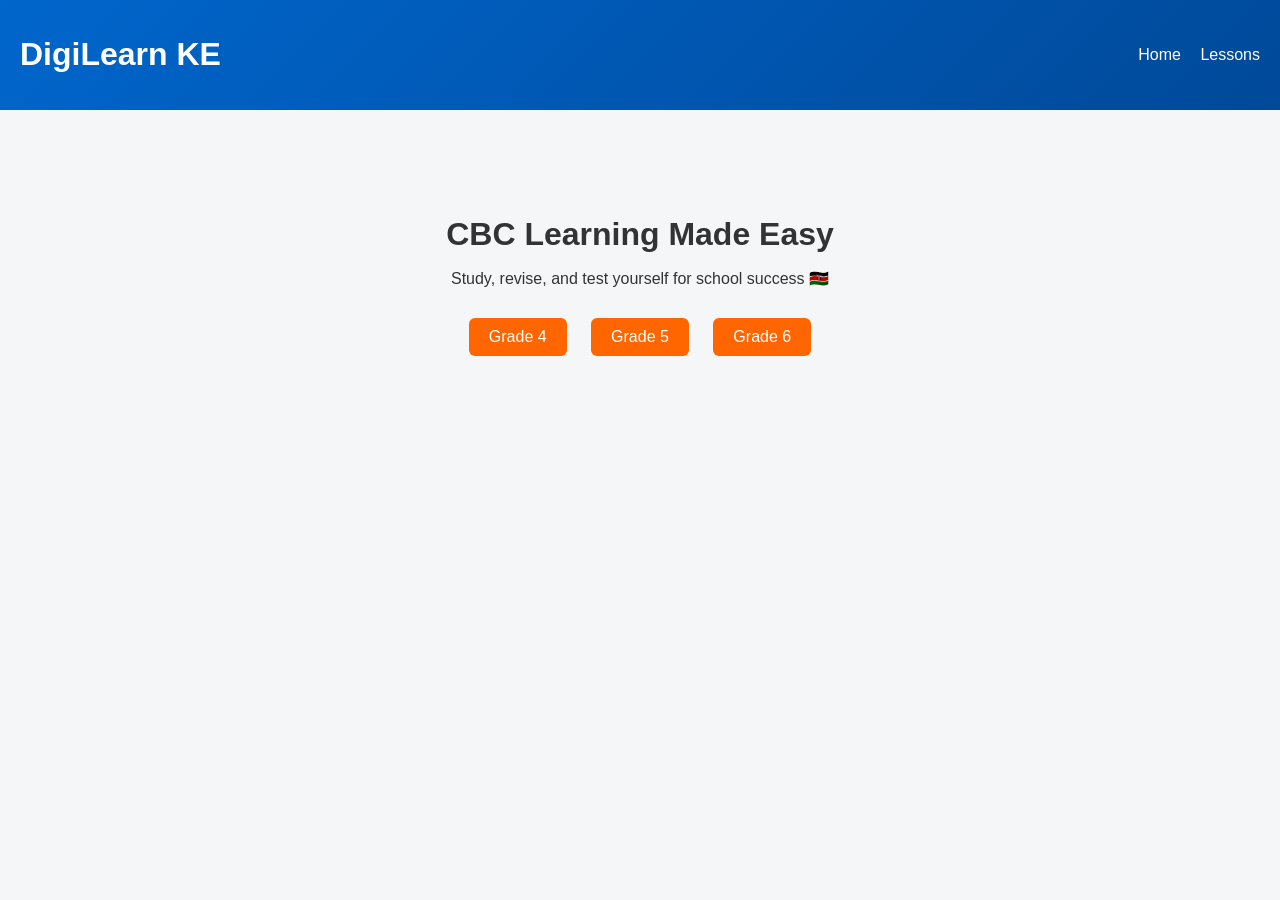
==== index.html @ 2736bbf3 "Add files via upload" ====
<!DOCTYPE html>
<html lang="en">
<head>
    <meta charset="UTF-8">
    <meta name="viewport" content="width=device-width, initial-scale=1.0">
    <title>DigiLearn KE</title>
    <link rel="stylesheet" href="style.css?v=1">
</head>
<body>

<header>
    <h1>DigiLearn KE</h1>
    <nav>
        <a href="index.html">Home</a>
        <a href="lessons.html">Lessons</a>
    </nav>
</header>

<section class="hero">
    <h2>CBC Learning Made Easy</h2>
    <p>Study, revise, and test yourself for school success 🇰🇪</p>

    <div class="levels">
        <a href="lessons.html?grade=4" class="btn">Grade 4</a>
        <a href="lessons.html?grade=5" class="btn">Grade 5</a>
        <a href="lessons.html?grade=6" class="btn">Grade 6</a>
    </div>
</section>

<script src="data.js"></script>
<script>
    console.log(data);
</script>

</body>
</html>
---- style.css ----
/* ===== GLOBAL ===== */
body {
    font-family: 'Segoe UI', Arial, sans-serif;
    margin: 0;
    background: #f4f6f8;
    color: #333;
}

/* ===== HEADER ===== */
header {
    background: linear-gradient(135deg, #0066cc, #004999);
    color: white;
    padding: 15px 20px;
    display: flex;
    justify-content: space-between;
    align-items: center;
}

nav a {
    color: white;
    margin-left: 15px;
    text-decoration: none;
    font-weight: 500;
}

nav a:hover {
    text-decoration: underline;
}

/* ===== HERO ===== */
.hero {
    text-align: center;
    padding: 80px 20px;
}

.hero h2 {
    font-size: 2rem;
    margin-bottom: 10px;
}

/* ===== BUTTON ===== */
.btn {
    background: #ff6600;
    color: white;
    padding: 10px 20px;
    text-decoration: none;
    border-radius: 6px;
    display: inline-block;
    transition: 0.3s;
}

.btn:hover {
    background: #e65c00;
}

/* ===== LEVEL BUTTONS ===== */
.levels {
    margin-top: 20px;
}

.levels .btn {
    margin: 10px;
}

/* ===== CARDS / LESSONS ===== */
.lessons {
    display: flex;
    flex-wrap: wrap;
    gap: 20px;
    padding: 20px;
    justify-content: center;
}

.card {
    background: white;
    padding: 20px;
    border-radius: 12px;
    width: 220px;
    text-align: center;
    box-shadow: 0 4px 10px rgba(0,0,0,0.08);
    transition: 0.3s;
}

.card:hover {
    transform: translateY(-5px);
}

.card a {
    display: inline-block;
    margin-top: 10px;
    color: #0066cc;
    font-weight: bold;
}

/* ===== CONTAINER ===== */
.container {
    max-width: 750px;
    margin: auto;
    padding: 20px;
}

/* ===== NOTES CARD ===== */
.notes-card {
    background: linear-gradient(135deg, #ffffff, #f9fbff);
    padding: 20px;
    border-radius: 12px;
    margin-bottom: 25px;
    box-shadow: 0 4px 10px rgba(0,0,0,0.08);
    border-left: 6px solid #0066cc;
}

.notes-card h2 {
    margin-top: 0;
    color: #0066cc;
}

/* ===== NOTES TEXT ===== */
.notes-card p {
    line-height: 1.6;
    margin-bottom: 10px;
}

/* ===== EXAMPLE BOX ===== */
.example-box {
    background: #fff3cd;
    padding: 10px;
    border-radius: 6px;
    margin-top: 10px;
    font-weight: bold;
    border-left: 4px solid #ffcc00;
}

/* ===== QUESTIONS ===== */
.question-block {
    background: white;
    padding: 15px;
    margin-bottom: 20px;
    border-radius: 10px;
    box-shadow: 0 3px 8px rgba(0,0,0,0.08);
}

.question-block p {
    margin-bottom: 10px;
}

/* ===== INPUT ===== */
.question-block input {
    width: 100%;
    padding: 10px;
    border-radius: 6px;
    border: 1px solid #ccc;
    margin-top: 5px;
    transition: 0.2s;
}

.question-block input:focus {
    border-color: #0066cc;
    outline: none;
}

/* ===== BUTTON ===== */
.question-block button {
    margin-top: 10px;
    padding: 8px 15px;
    border: none;
    background: #007bff;
    color: white;
    border-radius: 6px;
    cursor: pointer;
    transition: 0.3s;
}

.question-block button:hover {
    background: #0056b3;
}

/* ===== RESULT TEXT ===== */
.result {
    margin-top: 10px;
    font-weight: bold;
}

/* ===== NAV BUTTONS ===== */
.nav-buttons {
    display: flex;
    justify-content: space-between;
    margin-top: 20px;
}

.nav-buttons button {
    padding: 10px 20px;
    border: none;
    background: #28a745;
    color: white;
    border-radius: 6px;
    cursor: pointer;
    transition: 0.3s;
}

.nav-buttons button:hover {
    background: #1e7e34;
}

/* ===== MOBILE RESPONSIVE ===== */
@media (max-width: 768px) {

    .hero {
        padding: 60px 15px;
    }

    .hero h2 {
        font-size: 1.5rem;
    }

    .lessons {
        flex-direction: column;
        align-items: center;
    }

    .card {
        width: 90%;
    }

    header {
        flex-direction: column;
        align-items: flex-start;
    }

    nav {
        margin-top: 10px;
    }

    .container {
        padding: 15px;
    }
}
/* ===== FINAL QUIZ ===== */

.submit-btn {
    width: 100%;
    padding: 14px;
    border: none;
    background: #ff6600;
    color: white;
    font-size: 16px;
    border-radius: 10px;
    cursor: pointer;
    margin-top: 20px;
    font-weight: bold;
}

.submit-btn:hover {
    background: #e65c00;
}

.score-card {
    background: white;
    margin-top: 25px;
    padding: 20px;
    border-radius: 12px;
    text-align: center;
    font-size: 24px;
    font-weight: bold;
    box-shadow: 0 4px 10px rgba(0,0,0,0.1);
}
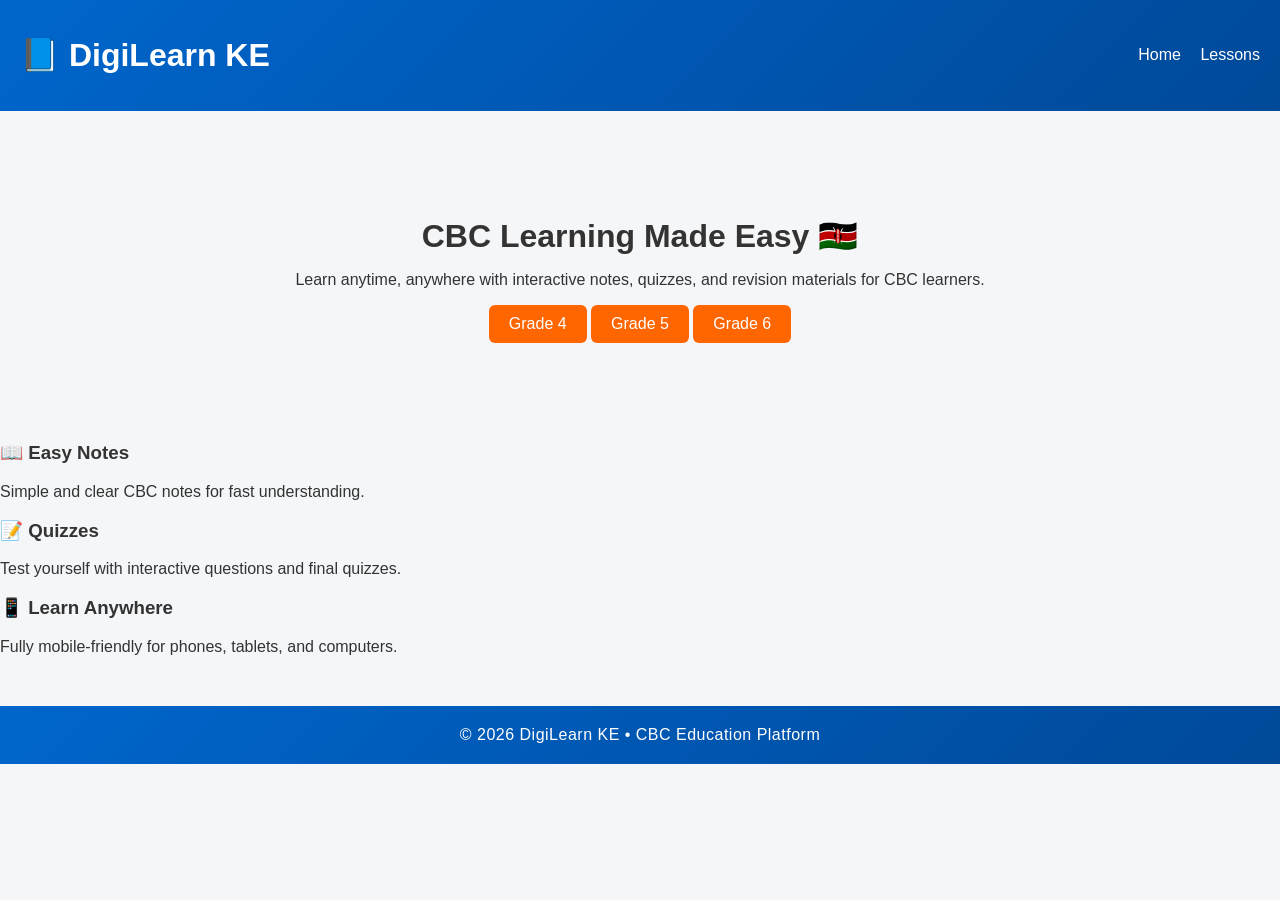
==== commit 696d13f1: "Add files via upload" ====
--- a/index.html
+++ b/index.html
@@ -3,34 +3,98 @@
 <head>
     <meta charset="UTF-8">
     <meta name="viewport" content="width=device-width, initial-scale=1.0">
+
     <title>DigiLearn KE</title>
-    <link rel="stylesheet" href="style.css?v=1">
+
+    <!-- Google Font -->
+    <link href="https://fonts.googleapis.com/css2?family=Poppins:wght@300;400;500;600;700&display=swap" rel="stylesheet">
+
+    <!-- CSS -->
+    <link rel="stylesheet" href="style.css?v=5">
 </head>
+
 <body>
 
-<header>
-    <h1>DigiLearn KE</h1>
-    <nav>
-        <a href="index.html">Home</a>
-        <a href="lessons.html">Lessons</a>
-    </nav>
-</header>
+    <!-- ================= HEADER ================= -->
+    <header>
+        <div class="logo">
+            <h1>📘 DigiLearn KE</h1>
+        </div>
 
-<section class="hero">
-    <h2>CBC Learning Made Easy</h2>
-    <p>Study, revise, and test yourself for school success 🇰🇪</p>
+        <nav>
+            <a href="index.html">Home</a>
+            <a href="lessons.html">Lessons</a>
+        </nav>
+    </header>
 
-    <div class="levels">
-        <a href="lessons.html?grade=4" class="btn">Grade 4</a>
-        <a href="lessons.html?grade=5" class="btn">Grade 5</a>
-        <a href="lessons.html?grade=6" class="btn">Grade 6</a>
-    </div>
-</section>
+    <!-- ================= HERO SECTION ================= -->
+    <section class="hero">
 
-<script src="data.js"></script>
-<script>
-    console.log(data);
-</script>
+        <div class="hero-content">
+
+            <h2>CBC Learning Made Easy 🇰🇪</h2>
+
+            <p>
+                Learn anytime, anywhere with interactive notes,
+                quizzes, and revision materials for CBC learners.
+            </p>
+
+            <div class="levels">
+
+                <a href="lessons.html?grade=4" class="btn">
+                    Grade 4
+                </a>
+
+                <a href="lessons.html?grade=5" class="btn">
+                    Grade 5
+                </a>
+
+                <a href="lessons.html?grade=6" class="btn">
+                    Grade 6
+                </a>
+
+            </div>
+
+        </div>
+
+    </section>
+
+    <!-- ================= FEATURES ================= -->
+    <section class="features">
+
+        <div class="feature-card">
+            <h3>📖 Easy Notes</h3>
+            <p>
+                Simple and clear CBC notes for fast understanding.
+            </p>
+        </div>
+
+        <div class="feature-card">
+            <h3>📝 Quizzes</h3>
+            <p>
+                Test yourself with interactive questions and final quizzes.
+            </p>
+        </div>
+
+        <div class="feature-card">
+            <h3>📱 Learn Anywhere</h3>
+            <p>
+                Fully mobile-friendly for phones, tablets, and computers.
+            </p>
+        </div>
+
+    </section>
+
+    <!-- ================= FOOTER ================= -->
+    <footer>
+        <p>
+            © 2026 DigiLearn KE • CBC Education Platform
+        </p>
+    </footer>
+
+    <!-- ================= JS ================= -->
+    <script src="data.js?v=5"></script>
+    <script src="script.js?v=5"></script>
 
 </body>
 </html>
--- a/style.css
+++ b/style.css
@@ -53,16 +53,7 @@
     background: #e65c00;
 }
 
-/* ===== LEVEL BUTTONS ===== */
-.levels {
-    margin-top: 20px;
-}
-
-.levels .btn {
-    margin: 10px;
-}
-
-/* ===== CARDS / LESSONS ===== */
+/* ===== CARDS ===== */
 .lessons {
     display: flex;
     flex-wrap: wrap;
@@ -114,7 +105,6 @@
     color: #0066cc;
 }
 
-/* ===== NOTES TEXT ===== */
 .notes-card p {
     line-height: 1.6;
     margin-bottom: 10px;
@@ -143,22 +133,14 @@
     margin-bottom: 10px;
 }
 
-/* ===== INPUT ===== */
 .question-block input {
     width: 100%;
     padding: 10px;
     border-radius: 6px;
     border: 1px solid #ccc;
     margin-top: 5px;
-    transition: 0.2s;
-}
-
-.question-block input:focus {
-    border-color: #0066cc;
-    outline: none;
-}
-
-/* ===== BUTTON ===== */
+}
+
 .question-block button {
     margin-top: 10px;
     padding: 8px 15px;
@@ -167,14 +149,12 @@
     color: white;
     border-radius: 6px;
     cursor: pointer;
-    transition: 0.3s;
 }
 
 .question-block button:hover {
     background: #0056b3;
 }
 
-/* ===== RESULT TEXT ===== */
 .result {
     margin-top: 10px;
     font-weight: bold;
@@ -194,48 +174,13 @@
     color: white;
     border-radius: 6px;
     cursor: pointer;
-    transition: 0.3s;
 }
 
 .nav-buttons button:hover {
     background: #1e7e34;
 }
 
-/* ===== MOBILE RESPONSIVE ===== */
-@media (max-width: 768px) {
-
-    .hero {
-        padding: 60px 15px;
-    }
-
-    .hero h2 {
-        font-size: 1.5rem;
-    }
-
-    .lessons {
-        flex-direction: column;
-        align-items: center;
-    }
-
-    .card {
-        width: 90%;
-    }
-
-    header {
-        flex-direction: column;
-        align-items: flex-start;
-    }
-
-    nav {
-        margin-top: 10px;
-    }
-
-    .container {
-        padding: 15px;
-    }
-}
 /* ===== FINAL QUIZ ===== */
-
 .submit-btn {
     width: 100%;
     padding: 14px;
@@ -249,10 +194,6 @@
     font-weight: bold;
 }
 
-.submit-btn:hover {
-    background: #e65c00;
-}
-
 .score-card {
     background: white;
     margin-top: 25px;
@@ -262,4 +203,112 @@
     font-size: 24px;
     font-weight: bold;
     box-shadow: 0 4px 10px rgba(0,0,0,0.1);
+}
+
+/* =========================
+   MOBILE FIX (IMPORTANT)
+========================= */
+@media (max-width: 768px) {
+
+    body {
+        font-size: 20px;
+    }
+
+    header {
+        flex-direction: column;
+        text-align: center;
+        gap: 10px;
+    }
+
+    .hero {
+        padding: 60px 15px;
+    }
+
+    .hero h2 {
+        font-size: 1.6rem;
+    }
+
+    .container {
+        width: 95%;
+        padding: 15px;
+    }
+
+    .card {
+        width: 100%;
+    }
+
+    /* NOTES */
+    .notes-card h2 {
+        font-size: 28px;
+    }
+
+    .notes-card p {
+        font-size: 20px;
+        line-height: 1.9;
+    }
+
+    .example-box {
+        font-size: 19px;
+    }
+
+    /* QUESTIONS */
+    .question-block p {
+        font-size: 20px;
+        line-height: 1.8;
+    }
+
+    .question-block input {
+        font-size: 18px;
+        padding: 14px;
+    }
+
+    .question-block button {
+        width: 100%;
+        font-size: 18px;
+        padding: 14px;
+    }
+
+    .result {
+        font-size: 18px;
+    }
+
+    /* FINAL QUIZ */
+    #finalQuiz p {
+        font-size: 20px;
+    }
+
+    #finalQuiz input {
+        font-size: 18px;
+        padding: 14px;
+    }
+}
+/* ===== FOOTER ===== */
+
+footer {
+    background: linear-gradient(135deg, #0066cc, #004999);
+    color: white;
+    text-align: center;
+    padding: 20px;
+    margin-top: 50px;
+}
+
+footer p {
+    margin: 0;
+    font-size: 16px;
+    letter-spacing: 0.5px;
+}
+/* ===== SMALL HERO ===== */
+
+.small-hero {
+    padding: 50px 20px;
+}
+
+.small-hero h2 {
+    font-size: 2.2rem;
+}
+
+.small-hero p {
+    font-size: 18px;
+    max-width: 700px;
+    margin: auto;
 }
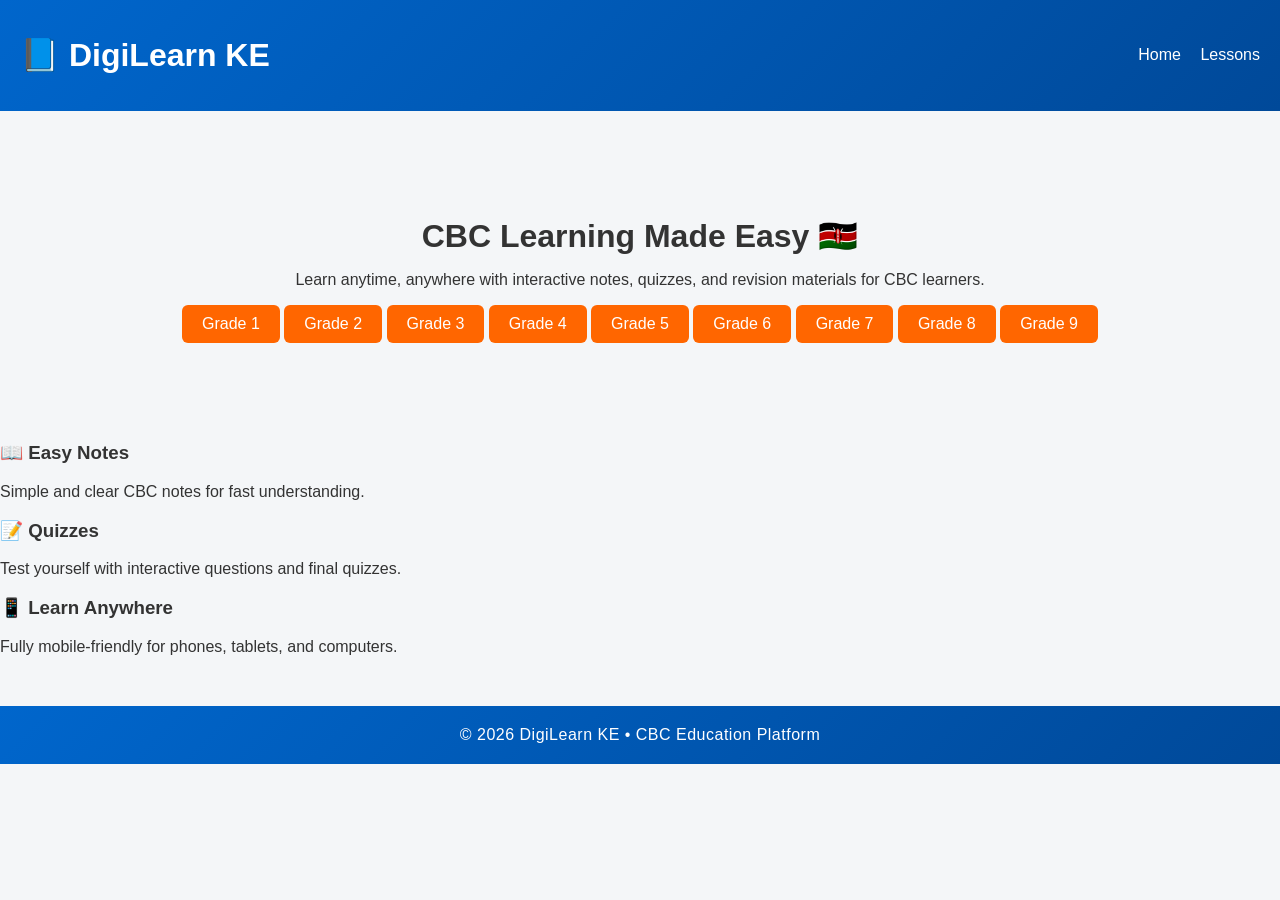
==== commit e8141341: "Add files via upload" ====
--- a/index.html
+++ b/index.html
@@ -40,7 +40,15 @@
             </p>
 
             <div class="levels">
-
+               <a href="lessons.html?grade=1" class="btn">
+                    Grade 1
+                </a>
+                <a href="lessons.html?grade=2" class="btn">
+                    Grade 2
+                </a>
+                <a href="lessons.html?grade=3" class="btn">
+                    Grade 3
+                </a>
                 <a href="lessons.html?grade=4" class="btn">
                     Grade 4
                 </a>
@@ -51,6 +59,18 @@
 
                 <a href="lessons.html?grade=6" class="btn">
                     Grade 6
+                </a>
+
+                <a href="lessons.html?grade=7" class="btn">
+                    Grade 7
+                </a>
+
+                <a href="lessons.html?grade=8" class="btn">
+                    Grade 8
+                </a>
+                
+                <a href="lessons.html?grade=9" class="btn">
+                    Grade 9
                 </a>
 
             </div>
